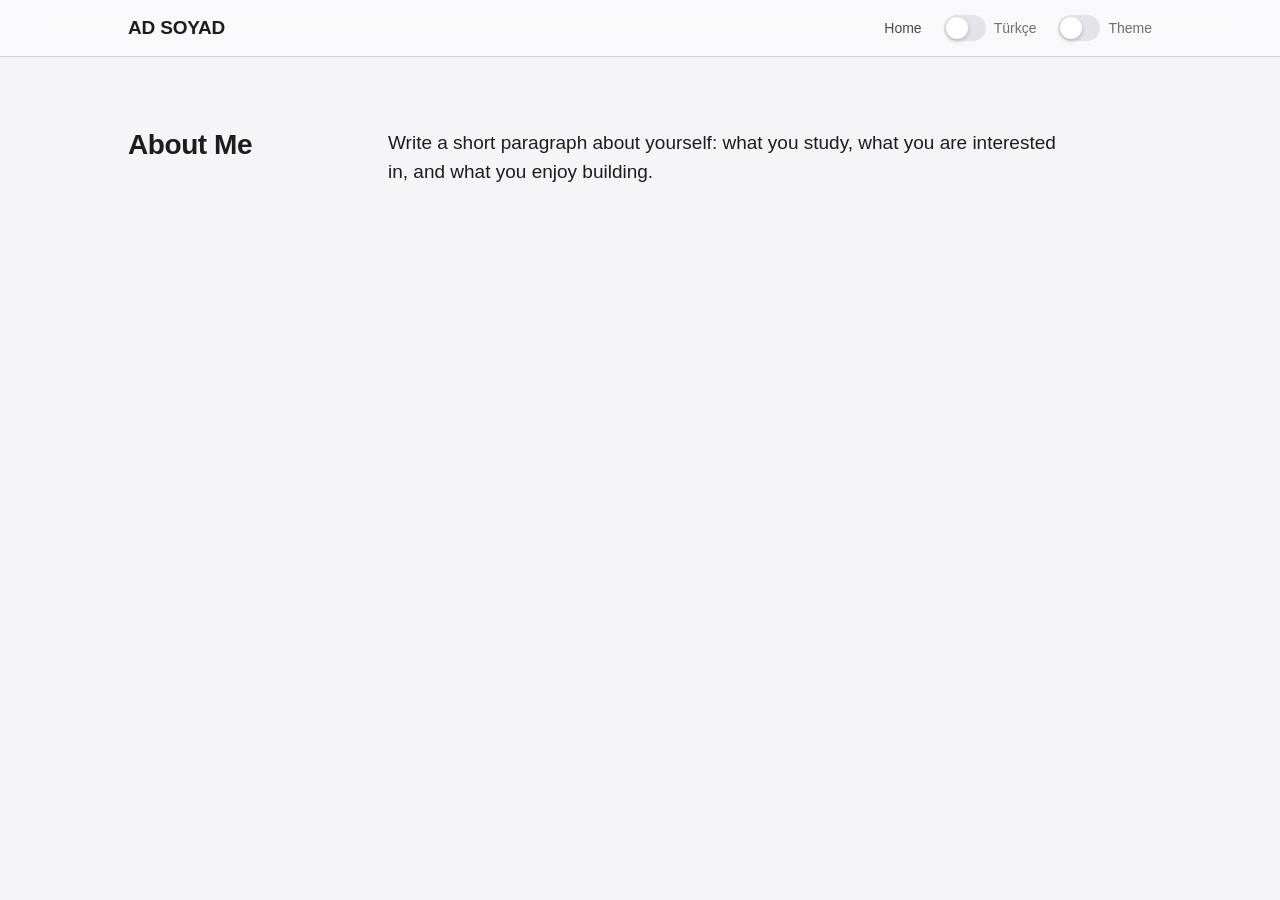
==== about.html @ 79a95645 "CV sitesi: ilk sürüm (Apple tarzı tema)" ====
<!doctype html>
<html lang="en">
<head>
 <meta charset="utf-8">
 <meta name="viewport" content="width=device-width, initial-scale=1">
 <title>About | AD SOYAD</title> <!-- ✏️ -->
 <link rel="stylesheet" href="css/style.css">
</head>
<body>
 <header>
  <nav class="topbar" aria-label="Main menu">
   <div class="nav wrap">
    <a class="brand" href="index.html#top">AD SOYAD</a> <!-- ✏️ -->
    <div class="nav-links">
     <a href="index.html#top"><span class="en">Home</span><span class="tr" lang="tr">Ana Sayfa</span></a>
     <label class="switch"><input type="checkbox" id="lang-toggle"> <span class="en">Türkçe</span><span class="tr" lang="tr">English</span></label>
     <label class="switch"><input type="checkbox" id="theme-toggle"> <span class="en">Theme</span><span class="tr" lang="tr">Tema</span></label>
    </div>
   </div>
  </nav>
 </header>
 <main id="top">
  <section class="content-section">
   <div class="section-grid wrap">
    <h1 class="section-label"><span class="en">About Me</span><span class="tr" lang="tr">Hakkımda</span></h1>
    <div class="bio-text"> <!-- ✏️ kendini birkaç cümleyle anlat -->
     <p><span class="en">Write a short paragraph about yourself: what you study, what you are interested in, and what you enjoy building.</span><span class="tr" lang="tr">Kendin hakkında kısa bir paragraf yaz: ne okuduğun, nelerle ilgilendiğin ve neler yapmaktan hoşlandığın.</span></p>
    </div>
   </div>
  </section>
 </main>
</body>
</html>
---- css/style.css ----
/* =========================================================
   Apple tarzı tema
   - Varsayılan: cihazın açık/koyu ayarını izler.
   - "Tema" düğmesi: o anki temanın tersine geçirir.
   - Eski lacivert tema: css/style-eski-lacivert.css
   ========================================================= */

/* ---- Açık renkler ---- */
:root {
  color-scheme: light;
  --background: #f5f5f7;     /* sayfa zemini */
  --surface: #ffffff;        /* kartlar */
  --surface-soft: #ffffff;
  --text: #1d1d1f;           /* 16.8:1 (zemin üzerinde) */
  --muted: #6e6e73;          /* 4.6:1 zemin, 5.1:1 beyaz */
  --line: #d2d2d7;
  --accent: #0066cc;         /* bağlantılar, 5.6:1 */
  --accent-light: #e8f1fc;
  --focus: #0071e3;
  --nav-bg: rgba(251, 251, 253, 0.72);
  --shadow: 0 2px 12px rgba(0, 0, 0, 0.06);
  --switch-off: #e3e3e8;
  --switch-on: #34c759;
  --eyebrow: #bf4800;        /* 5.1:1 beyaz */
}

/* ---- Koyu renkler (aynı değerler, iki yerde kullanılıyor) ---- */
@media (prefers-color-scheme: dark) {
  :root:not(:has(#theme-toggle:checked)) {
    color-scheme: dark;
    --background: #000000;
    --surface: #1c1c1e;
    --surface-soft: #1c1c1e;
    --text: #f5f5f7;         /* 16.4:1 kart üzerinde */
    --muted: #a1a1a6;        /* 6.7:1 */
    --line: #38383a;
    --accent: #2997ff;       /* 5.6:1 */
    --accent-light: #0a2540;
    --focus: #2997ff;
    --nav-bg: rgba(22, 22, 23, 0.72);
    --shadow: none;
    --switch-off: #39393d;
    --switch-on: #30d158;
    --eyebrow: #ff9f0a;      /* 8.9:1 kart üzerinde */
  }
}

/* Sistem açıkken düğme işaretlenirse → koyu */
@media (prefers-color-scheme: light) {
  :root:has(#theme-toggle:checked) {
    color-scheme: dark;
    --background: #000000;
    --surface: #1c1c1e;
    --surface-soft: #1c1c1e;
    --text: #f5f5f7;
    --muted: #a1a1a6;
    --line: #38383a;
    --accent: #2997ff;
    --accent-light: #0a2540;
    --focus: #2997ff;
    --nav-bg: rgba(22, 22, 23, 0.72);
    --shadow: none;
    --switch-off: #39393d;
    --switch-on: #30d158;
    --eyebrow: #ff9f0a;      /* 8.9:1 kart üzerinde */
  }
}

/* Yüksek kontrast isteyenler için */
@media (prefers-contrast: more) {
  :root { --muted: #3a3a3c; --line: #8e8e93; }
}

/* =========================================================
   Temel
   ========================================================= */
* { box-sizing: border-box; }

html {
  scroll-behavior: smooth;
  scroll-padding-top: 72px;
}

body {
  margin: 0;
  color: var(--text);
  background: var(--background);
  font-family: -apple-system, BlinkMacSystemFont, "SF Pro Text", "Segoe UI", Inter, Roboto, "Helvetica Neue", Arial, sans-serif;
  font-size: 17px;
  line-height: 1.5;
  -webkit-font-smoothing: antialiased;
  transition: background-color 0.3s ease, color 0.3s ease;
}

a {
  color: var(--accent);
  text-decoration: none;
}

a:hover { text-decoration: underline; }

a:focus-visible,
button:focus-visible,
input:focus-visible {
  outline: 3px solid var(--focus);
  outline-offset: 3px;
  border-radius: 6px;
}

h1, h2, h3, p { margin-top: 0; }

h1 {
  margin-bottom: 12px;
  font-family: -apple-system, BlinkMacSystemFont, "SF Pro Display", "Segoe UI", Inter, sans-serif;
  font-size: clamp(40px, 7vw, 72px);
  font-weight: 700;
  letter-spacing: -0.025em;
  line-height: 1.05;
}

h2 {
  margin-bottom: 18px;
  font-size: 28px;
  font-weight: 700;
  letter-spacing: -0.015em;
}

h3 {
  margin-bottom: 6px;
  font-size: 19px;
  font-weight: 600;
  letter-spacing: -0.01em;
}

ul {
  margin: 8px 0 0;
  padding-left: 20px;
}

li { margin-bottom: 4px; }

.wrap {
  width: min(1024px, calc(100% - 40px));
  margin-inline: auto;
}

/* =========================================================
   Üst menü (buzlu cam)
   ========================================================= */
.topbar {
  position: sticky;
  top: 0;
  z-index: 10;
  background: var(--nav-bg);
  -webkit-backdrop-filter: saturate(180%) blur(20px);
  backdrop-filter: saturate(180%) blur(20px);
  border-bottom: 1px solid var(--line);
}

@media (prefers-reduced-transparency: reduce) {
  .topbar { background: var(--surface); backdrop-filter: none; -webkit-backdrop-filter: none; }
}

.nav {
  min-height: 56px;
  display: flex;
  align-items: center;
  justify-content: space-between;
  gap: 20px;
}

.brand {
  color: var(--text);
  font-size: 19px;
  font-weight: 600;
  letter-spacing: -0.01em;
}

.brand:hover { text-decoration: none; }

.nav-links {
  display: flex;
  flex-wrap: wrap;
  align-items: center;
  gap: 6px 22px;
}

.nav-links a {
  color: var(--text);
  font-size: 14px;
  opacity: 0.8;
  padding-block: 6px;          /* tıklama alanı ≥ 28px */
}

.nav-links a:hover {
  opacity: 1;
  text-decoration: none;
}

/* =========================================================
   Dil ve tema düğmeleri: iOS anahtarı görünümü
   ========================================================= */
.switch {
  display: inline-flex;
  align-items: center;
  gap: 8px;
  min-height: 32px;
  color: var(--muted);
  font-size: 14px;
  cursor: pointer;
  user-select: none;
}

.switch input {
  appearance: none;
  -webkit-appearance: none;
  position: relative;
  flex: none;
  width: 42px;
  height: 26px;
  margin: 0;
  border-radius: 999px;
  background: var(--switch-off);
  cursor: pointer;
  transition: background-color 0.2s ease;
}

.switch input::after {
  content: "";
  position: absolute;
  top: 2px;
  left: 2px;
  width: 22px;
  height: 22px;
  border-radius: 50%;
  background: #fff;
  box-shadow: 0 2px 4px rgba(0, 0, 0, 0.2);
  transition: transform 0.2s ease;
}

.switch input:checked { background: var(--switch-on); }
.switch input:checked::after { transform: translateX(16px); }

/* =========================================================
   Giriş (hero)
   ========================================================= */
.hero {
  background: var(--surface);
}

.hero-inner {
  min-height: 420px;
  display: grid;
  grid-template-columns: 1.7fr 1fr;
  align-items: center;
  gap: 56px;
  padding-block: 80px;
}

.eyebrow {
  margin-bottom: 10px;
  color: var(--eyebrow);
  font-size: 17px;
  font-weight: 600;
}


.role {
  margin-bottom: 18px;
  color: var(--text);
  font-size: clamp(21px, 2.6vw, 28px);
  font-weight: 600;
  letter-spacing: -0.01em;
  line-height: 1.2;
}

.summary {
  max-width: 600px;
  color: var(--muted);
  font-size: 19px;
}

.profile-box {
  padding: 28px;
  border-radius: 22px;
  background: var(--background);
}

.profile-photo {
  width: 132px;
  height: 132px;
  display: block;
  margin-bottom: 20px;
  border-radius: 50%;
  object-fit: cover;
  object-position: center;
}

.profile-box strong {
  display: block;
  margin-bottom: 10px;
  font-size: 19px;
  font-weight: 600;
}

.profile-box p {
  margin-bottom: 12px;
  color: var(--muted);
  font-size: 15px;
}

.profile-box p a { font-size: 17px; }

/* =========================================================
   Bölümler
   ========================================================= */
.content-section {
  padding-block: 72px;
}

.content-section + .content-section {
  border-top: 1px solid var(--line);
}

.section-grid {
  display: grid;
  grid-template-columns: 220px 1fr;
  gap: 40px;
}

.section-label {
  margin-bottom: 0;
  color: var(--text);
  font-size: 28px;
  font-weight: 700;
  letter-spacing: -0.015em;
  line-height: 1.15;
}

.bio-text {
  max-width: 680px;
  font-size: 19px;
}

/* Deneyim / eğitim maddeleri: tek bir gruplanmış kart (Ayarlar uygulaması gibi) */
.section-grid > div:has(> .item) {
  padding: 4px 24px;
  border-radius: 18px;
  background: var(--surface);
  box-shadow: var(--shadow);
}

.item {
  padding: 20px 0;
  border-bottom: 1px solid var(--line);
}

.item:last-child { border-bottom: 0; }

.item-meta {
  margin-bottom: 6px;
  color: var(--muted);
  font-size: 15px;
}

.item p:last-child { margin-bottom: 0; }

.skill-grid,
.project-grid,
.info-grid {
  display: grid;
  grid-template-columns: repeat(2, minmax(0, 1fr));
  gap: 20px;
}

.box {
  padding: 24px;
  border-radius: 18px;
  background: var(--surface-soft);
  box-shadow: var(--shadow);
}

.box p:last-child { margin-bottom: 0; }

.project-with-photo {
  grid-column: 1 / -1;
  display: grid;
  grid-template-columns: minmax(220px, 300px) 1fr;
  align-items: center;
  gap: 28px;
  padding: 16px;
}

.project-with-photo > div { padding-right: 12px; }

.project-photo {
  width: 100%;
  height: 220px;
  display: block;
  border-radius: 12px;
  object-fit: cover;
  object-position: center;
}

.box-subtitle { margin-top: 22px; }

/* =========================================================
   Mini slayt
   ========================================================= */
.mini-slider {
  width: min(100%, 280px);
  height: 150px;
  margin-top: 20px;
  overflow: hidden;
  border-radius: 14px;
  background: var(--background);
}

.mini-slider-track {
  width: 200%;
  height: 100%;
  display: flex;
  animation: mini-slide 6s cubic-bezier(0.65, 0, 0.35, 1) infinite;
}

.mini-slide {
  position: relative;
  width: 50%;
  height: 100%;
  margin: 0;
}

.mini-slide img {
  width: 100%;
  height: 100%;
  display: block;
  object-fit: cover;
}

.mini-slide figcaption {
  position: absolute;
  left: 10px;
  bottom: 10px;
  padding: 4px 10px;
  border-radius: 999px;
  color: #fff;
  background: rgba(0, 0, 0, 0.55);
  -webkit-backdrop-filter: blur(10px);
  backdrop-filter: blur(10px);
  font-size: 13px;
  font-weight: 600;
}

@keyframes mini-slide {
  0%, 42%   { transform: translateX(0); }
  50%, 92%  { transform: translateX(-50%); }
  100%      { transform: translateX(0); }
}

@media (prefers-reduced-motion: reduce) {
  html { scroll-behavior: auto; }
  .mini-slider-track { animation: none; }
  .switch input, .switch input::after, body { transition: none; }
}

.contact-address { margin-bottom: 8px; }

/* =========================================================
   Alt bilgi
   ========================================================= */
footer {
  padding-block: 28px;
  border-top: 1px solid var(--line);
  color: var(--muted);
  font-size: 13px;
}

.footer-inner {
  display: flex;
  justify-content: space-between;
  flex-wrap: wrap;
  gap: 16px;
}

/* =========================================================
   Dil değiştirme (aynen korunuyor)
   ========================================================= */
.tr { display: none; }
:root:has(#lang-toggle:checked) .tr { display: inline; }
:root:has(#lang-toggle:checked) .en { display: none; }

/* =========================================================
   Küçük ekranlar
   ========================================================= */
@media (max-width: 760px) {
  body { font-size: 17px; }

  .nav {
    align-items: flex-start;
    flex-direction: column;
    gap: 6px;
    padding-block: 12px;
  }

  .nav-links {
    width: 100%;
    gap: 4px 16px;
  }

  .hero-inner {
    padding-block: 48px;
    gap: 32px;
  }

  .hero-inner,
  .section-grid,
  .skill-grid,
  .project-grid,
  .info-grid,
  .project-with-photo {
    grid-template-columns: 1fr;
  }

  .section-grid { gap: 20px; }
  .content-section { padding-block: 48px; }
  .project-with-photo > div { padding: 0 8px 8px; }
}
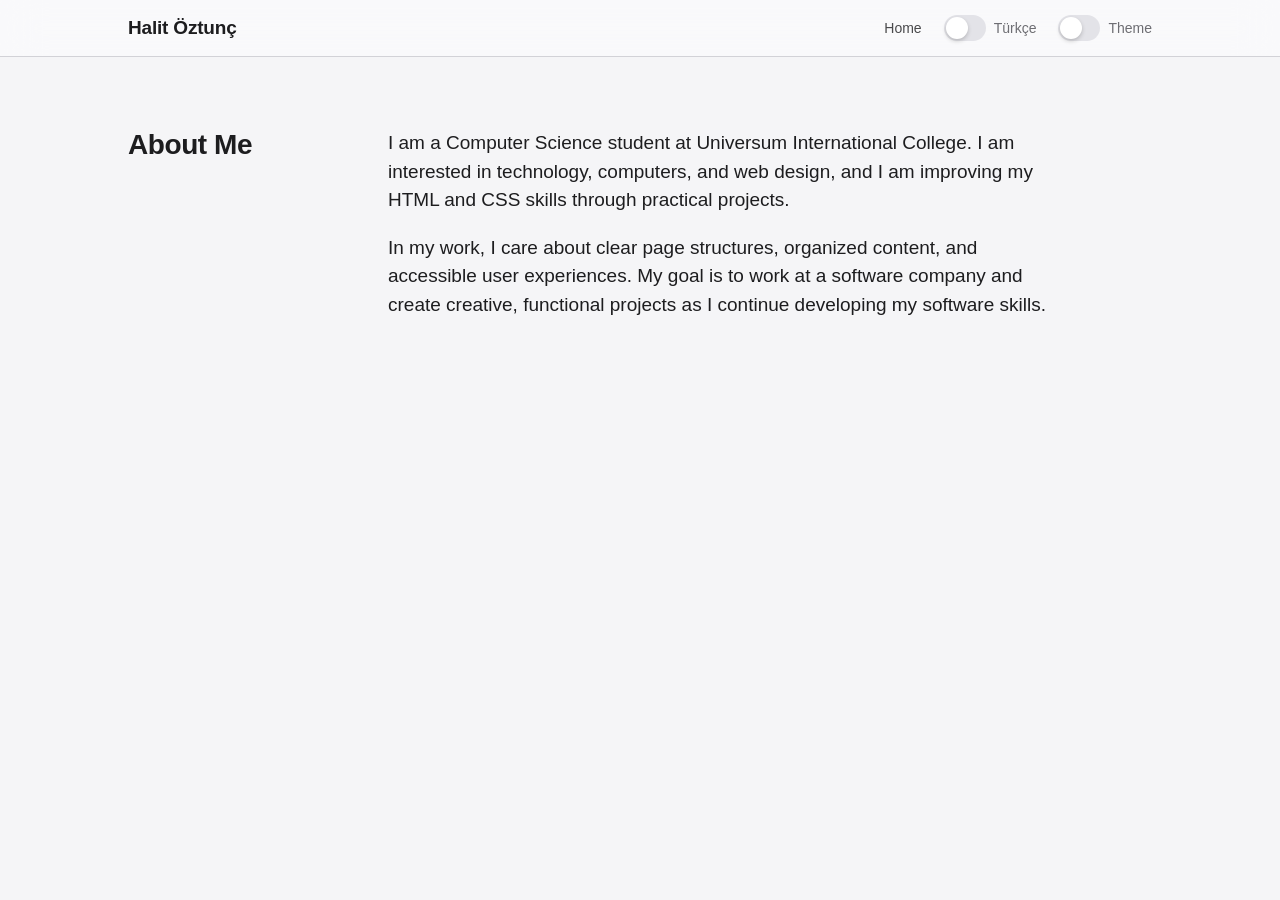
==== commit ea5d00ca: "Fill bilingual CV content and update portfolio images" ====
--- a/about.html
+++ b/about.html
@@ -3,14 +3,14 @@
 <head>
  <meta charset="utf-8">
  <meta name="viewport" content="width=device-width, initial-scale=1">
- <title>About | AD SOYAD</title> <!-- ✏️ -->
+ <title>About | Halit Öztunç</title>
  <link rel="stylesheet" href="css/style.css">
 </head>
 <body>
  <header>
   <nav class="topbar" aria-label="Main menu">
    <div class="nav wrap">
-    <a class="brand" href="index.html#top">AD SOYAD</a> <!-- ✏️ -->
+    <a class="brand" href="index.html#top">Halit Öztunç</a>
     <div class="nav-links">
      <a href="index.html#top"><span class="en">Home</span><span class="tr" lang="tr">Ana Sayfa</span></a>
      <label class="switch"><input type="checkbox" id="lang-toggle"> <span class="en">Türkçe</span><span class="tr" lang="tr">English</span></label>
@@ -23,8 +23,9 @@
   <section class="content-section">
    <div class="section-grid wrap">
     <h1 class="section-label"><span class="en">About Me</span><span class="tr" lang="tr">Hakkımda</span></h1>
-    <div class="bio-text"> <!-- ✏️ kendini birkaç cümleyle anlat -->
-     <p><span class="en">Write a short paragraph about yourself: what you study, what you are interested in, and what you enjoy building.</span><span class="tr" lang="tr">Kendin hakkında kısa bir paragraf yaz: ne okuduğun, nelerle ilgilendiğin ve neler yapmaktan hoşlandığın.</span></p>
+    <div class="bio-text">
+     <p><span class="en">I am a Computer Science student at Universum International College. I am interested in technology, computers, and web design, and I am improving my HTML and CSS skills through practical projects.</span><span class="tr" lang="tr">Universum International College'da Bilgisayar Bilimleri öğrencisiyim. Teknolojiye, bilgisayarlara ve web tasarımına ilgi duyuyor; HTML ve CSS bilgilerimi uygulamalı projelerle geliştiriyorum.</span></p>
+     <p><span class="en">In my work, I care about clear page structures, organized content, and accessible user experiences. My goal is to work at a software company and create creative, functional projects as I continue developing my software skills.</span><span class="tr" lang="tr">Çalışmalarımda anlaşılır sayfa yapılarına, düzenli içeriğe ve erişilebilir kullanıcı deneyimlerine önem veriyorum. Hedefim bir yazılım şirketinde çalışmak ve yazılım becerilerimi geliştirirken yaratıcı, işlevsel projeler üretmek.</span></p>
     </div>
    </div>
   </section>
